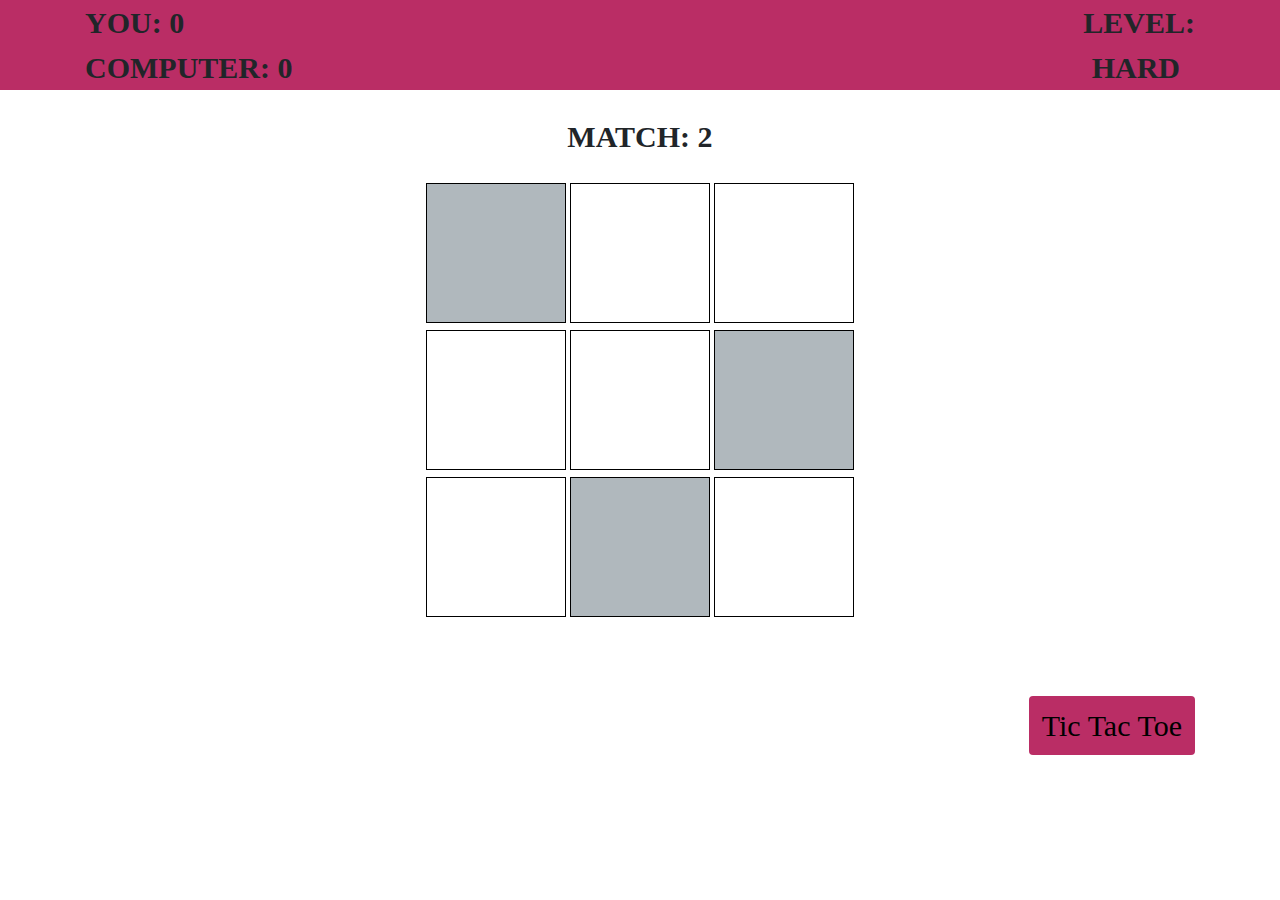
==== index.html @ 94c7e5c2 "first commit" ====
<!DOCTYPE html>
<html lang="en">
<head>
    <meta charset="UTF-8">
    <title>Tic Tac Toe</title>
    <link rel="stylesheet" href="https://maxcdn.bootstrapcdn.com/bootstrap/4.0.0/css/bootstrap.min.css"
          integrity="sha384-Gn5384xqQ1aoWXA+058RXPxPg6fy4IWvTNh0E263XmFcJlSAwiGgFAW/dAiS6JXm" crossorigin="anonymous">


    <link rel="stylesheet" type="text/css" href="assets/stylesheets/style.css">

    <script src="https://code.jquery.com/jquery-3.2.1.slim.min.js"
            integrity="sha384-KJ3o2DKtIkvYIK3UENzmM7KCkRr/rE9/Qpg6aAZGJwFDMVNA/GpGFF93hXpG5KkN"
            crossorigin="anonymous"></script>
    <script src="https://cdnjs.cloudflare.com/ajax/libs/popper.js/1.12.9/umd/popper.min.js"
            integrity="sha384-ApNbgh9B+Y1QKtv3Rn7W3mgPxhU9K/ScQsAP7hUibX39j7fakFPskvXusvfa0b4Q"
            crossorigin="anonymous"></script>
    <script src="https://maxcdn.bootstrapcdn.com/bootstrap/4.0.0/js/bootstrap.min.js"
            integrity="sha384-JZR6Spejh4U02d8jOt6vLEHfe/JQGiRRSQQxSfFWpi1MquVdAyjUar5+76PVCmYl"
            crossorigin="anonymous"></script>
</head>
<body>
<div class="header">
    <div class="container">
        <div class="row">
            <div class="col">
                YOU: 0
                <br>
                COMPUTER: 0
            </div>
            <div class="col text-right">
                LEVEL:
                <br>
                HARD &nbsp;
            </div>
        </div>
    </div>
</div>
<div class="content">
    <div class="container">
        <div class="match text-center py-4">
            MATCH: 2
        </div>
        <div class="table-game text-center">
            <div class="first-row">
                <a class="first-col-1 selected">

                </a>
                <a class="first-col-2">

                </a>
                <a class="first-col-3">

                </a>
            </div>
            <div class="second-row">
                <a class="second-col-1">

                </a>
                <a class="second-col-2">

                </a>
                <a class="second-col-3 selected">

                </a>
            </div>
            <div class="third-row">
                <a class="third-col-1">

                </a>
                <a class="third-col-2 selected">

                </a>
                <a class="third-col-3">

                </a>
            </div>


            <div class="button-tic text-right py-4 my-5">
                <button type="button" class="btn">Tic Tac Toe</button>
            </div>
        </div>
    </div>

</body>
</html>
---- assets/stylesheets/style.css ----
.header {
  background-color: #ba2d65;
  font-family: "Amatic SC";
  font-size: 60px;
  font-weight: bolder; }

.btn {
  background-color: #ba2d65;
  font-family: "Amatic SC";
  font-size: 55px; }

.match {
  font-family: "Amatic SC";
  font-size: 60px;
  font-weight: bolder; }

.table-game {
  padding: 50px 0; }

.table-game a {
  display: inline-block;
  width: 220px;
  height: 220px;
  border: 1px solid black; }

.selected {
  background-color: rgba(98, 114, 123, 0.5); }

@media screen and (min-width: 992px) {
  .header, .btn, .match {
    font-size: 30px; }

  .table-game a {
    width: 140px;
    height: 140px; }

  .table-game {
    padding: 0; } }

/*# sourceMappingURL=style.css.map */
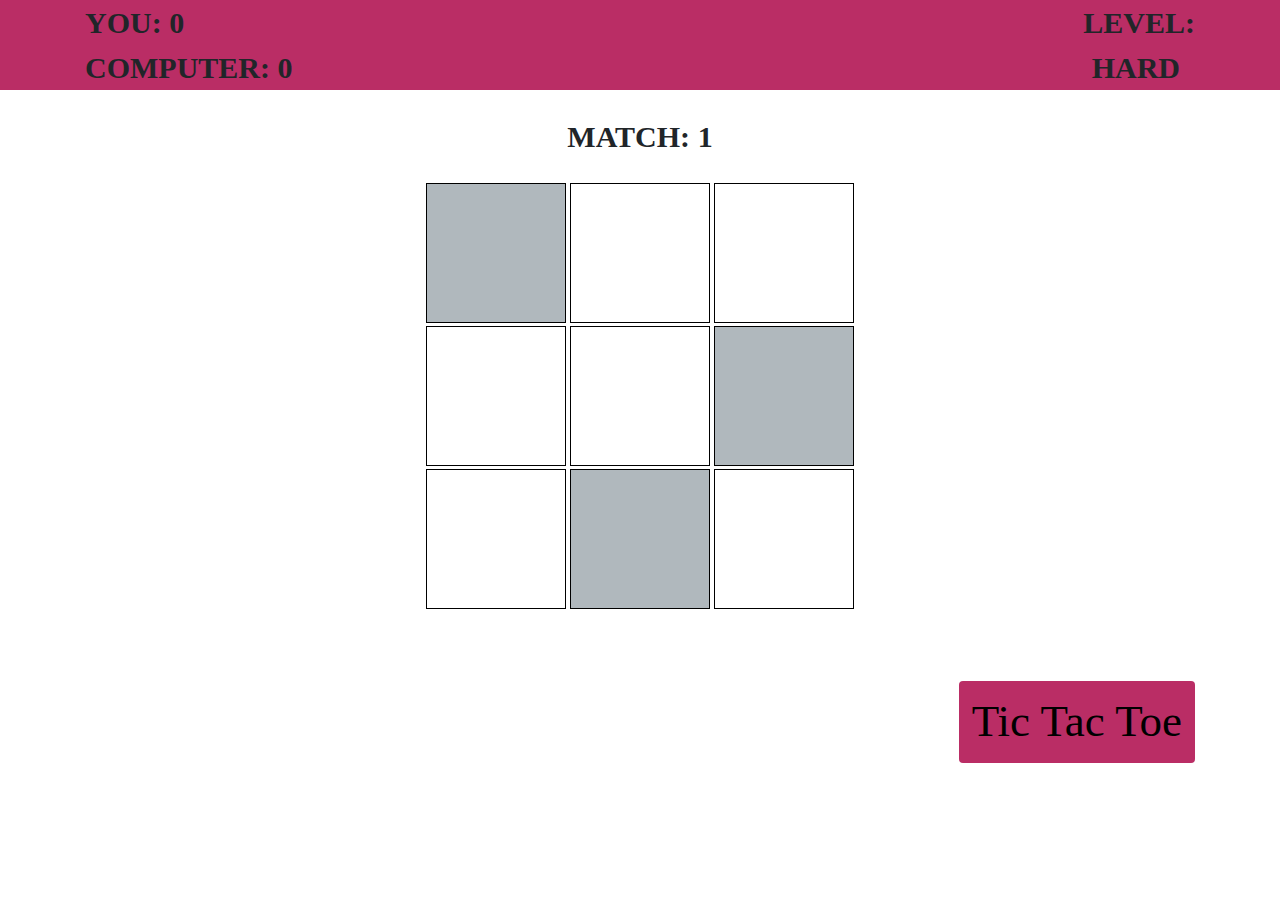
==== commit cab4d2f1: "implementare algoritm" ====
--- a/index.html
+++ b/index.html
@@ -7,7 +7,7 @@
           integrity="sha384-Gn5384xqQ1aoWXA+058RXPxPg6fy4IWvTNh0E263XmFcJlSAwiGgFAW/dAiS6JXm" crossorigin="anonymous">
 
 
-    <link rel="stylesheet" type="text/css" href="assets/stylesheets/style.css">
+    <link rel="stylesheet" type="text/css" href="assets/css/style.css">
 
     <script src="https://code.jquery.com/jquery-3.2.1.slim.min.js"
             integrity="sha384-KJ3o2DKtIkvYIK3UENzmM7KCkRr/rE9/Qpg6aAZGJwFDMVNA/GpGFF93hXpG5KkN"
@@ -24,9 +24,9 @@
     <div class="container">
         <div class="row">
             <div class="col">
-                YOU: 0
+                YOU: <span id="score-you">0</span>
                 <br>
-                COMPUTER: 0
+                COMPUTER: <span id="score-computer">0</span>
             </div>
             <div class="col text-right">
                 LEVEL:
@@ -39,49 +39,58 @@
 <div class="content">
     <div class="container">
         <div class="match text-center py-4">
-            MATCH: 2
+            MATCH: <span id="match">1</span>
         </div>
         <div class="table-game text-center">
+            <div class="show-winner">
+                <div class="show-winner-message"></div>
+                <div class="show-winner-button">
+                    <button class="btn btn-secondary" id="next-match-button">NEXT MATCH</button>
+                </div>
+            </div>
             <div class="first-row">
-                <a class="first-col-1 selected">
-
+                <a class="first-col-1 selected" data-value="0" id="position-0">
+                    &nbsp;
                 </a>
-                <a class="first-col-2">
-
+                <a class="first-col-2" data-value="1" id="position-1">
+                    &nbsp;
                 </a>
-                <a class="first-col-3">
-
+                <a class="first-col-3" data-value="2" id="position-2">
+                    &nbsp;
                 </a>
             </div>
             <div class="second-row">
-                <a class="second-col-1">
-
+                <a class="second-col-1" data-value="3" id="position-3">
+                    &nbsp;
                 </a>
-                <a class="second-col-2">
-
+                <a class="second-col-2" data-value="4" id="position-4">
+                    &nbsp;
                 </a>
-                <a class="second-col-3 selected">
-
+                <a class="second-col-3 selected" data-value="5" id="position-5">
+                    &nbsp;
                 </a>
             </div>
             <div class="third-row">
-                <a class="third-col-1">
-
+                <a class="third-col-1" data-value="6" id="position-6">
+                    &nbsp;
                 </a>
-                <a class="third-col-2 selected">
-
+                <a class="third-col-2 selected" data-value="7" id="position-7">
+                    &nbsp;
                 </a>
-                <a class="third-col-3">
-
+                <a class="third-col-3" data-value="8" id="position-8">
+                    &nbsp;
                 </a>
             </div>
+        </div>
+        <div class="button-tic text-right py-4 my-5">
+            <a href="index-first.html" class="btn">Tic Tac Toe</a>
+        </div>
 
 
-            <div class="button-tic text-right py-4 my-5">
-                <button type="button" class="btn">Tic Tac Toe</button>
-            </div>
-        </div>
+
     </div>
+</div>
 
+    <script src="assets/js/app.js"></script>
 </body>
 </html>--- a/assets/css/style.css
+++ b/assets/css/style.css
@@ -0,0 +1,65 @@
+body {
+  font-family: "Amatic SC"; }
+
+.header {
+  background-color: #ba2d65;
+  font-family: "Amatic SC";
+  font-size: 60px;
+  font-weight: bolder; }
+
+a.btn {
+  background-color: #ba2d65;
+  font-size: 45px;
+  color: #000; }
+
+.match {
+  font-family: "Amatic SC";
+  font-size: 60px;
+  font-weight: bolder; }
+
+.table-game {
+  position: relative; }
+
+.show-winner {
+  position: absolute;
+  width: 100%;
+  height: 100%;
+  left: 0;
+  top: 0;
+  background: rgba(255, 255, 255, 0.75);
+  font-size: 180px;
+  display: none; }
+
+.show-winner-button {
+  font-size: 70px;
+  font-weight: bold; }
+
+.first-row, .second-row, .third-row {
+  margin-bottom: 3px; }
+
+.table-game a {
+  display: inline-block;
+  width: 220px;
+  height: 220px;
+  line-height: 220px;
+  border: 1px solid black;
+  font-size: 100px;
+  font-weight: bold;
+  cursor: pointer; }
+
+.selected {
+  background-color: rgba(98, 114, 123, 0.5); }
+
+@media screen and (min-width: 992px) {
+  .header, .btn, .match {
+    font-size: 30px; }
+
+  .table-game a {
+    width: 140px;
+    height: 140px;
+    line-height: 140px; }
+
+  .table-game {
+    padding: 0; } }
+
+/*# sourceMappingURL=style.css.map */
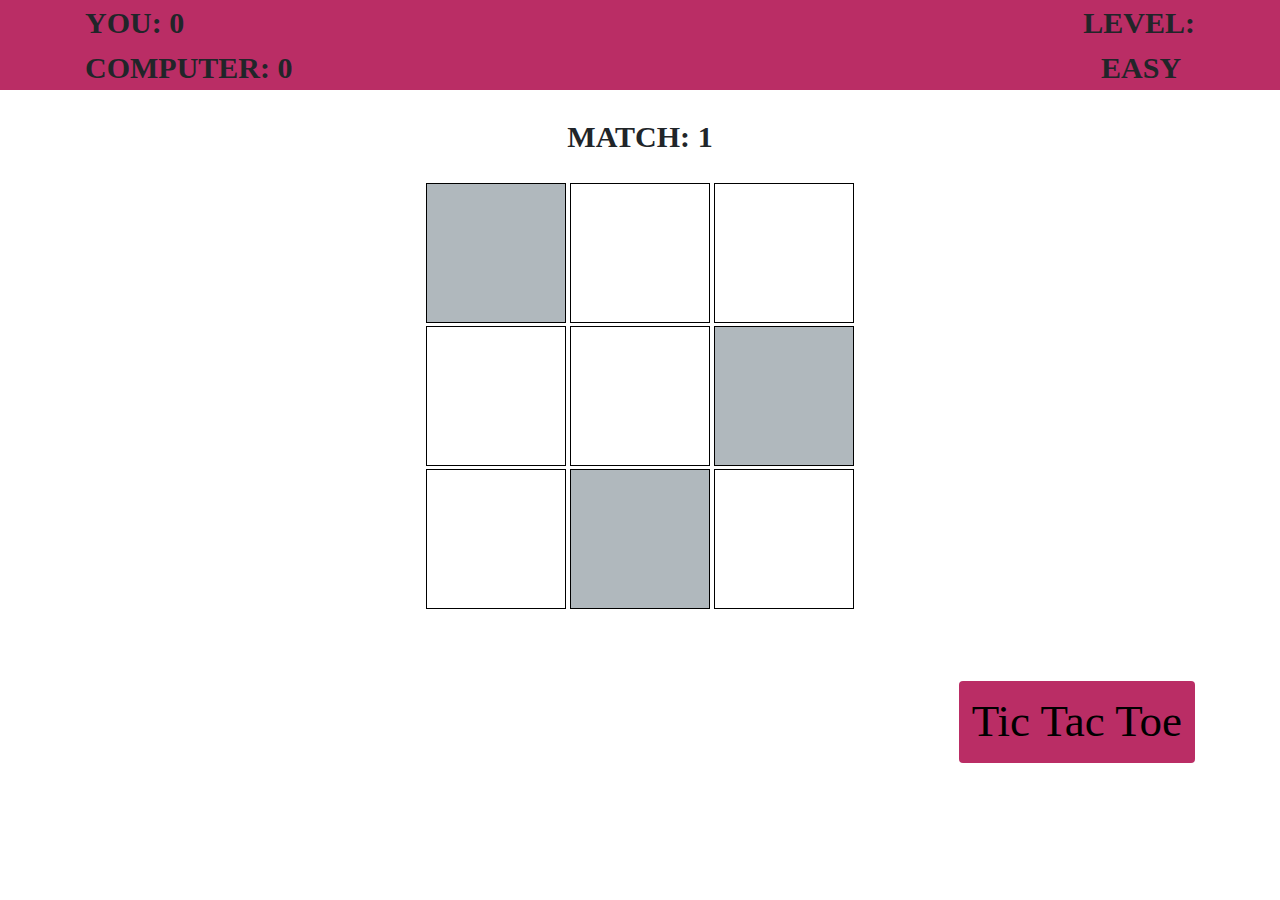
==== commit 9bc100a4: "modificare level" ====
--- a/index.html
+++ b/index.html
@@ -31,7 +31,7 @@
             <div class="col text-right">
                 LEVEL:
                 <br>
-                HARD &nbsp;
+                EASY &nbsp;
             </div>
         </div>
     </div>
